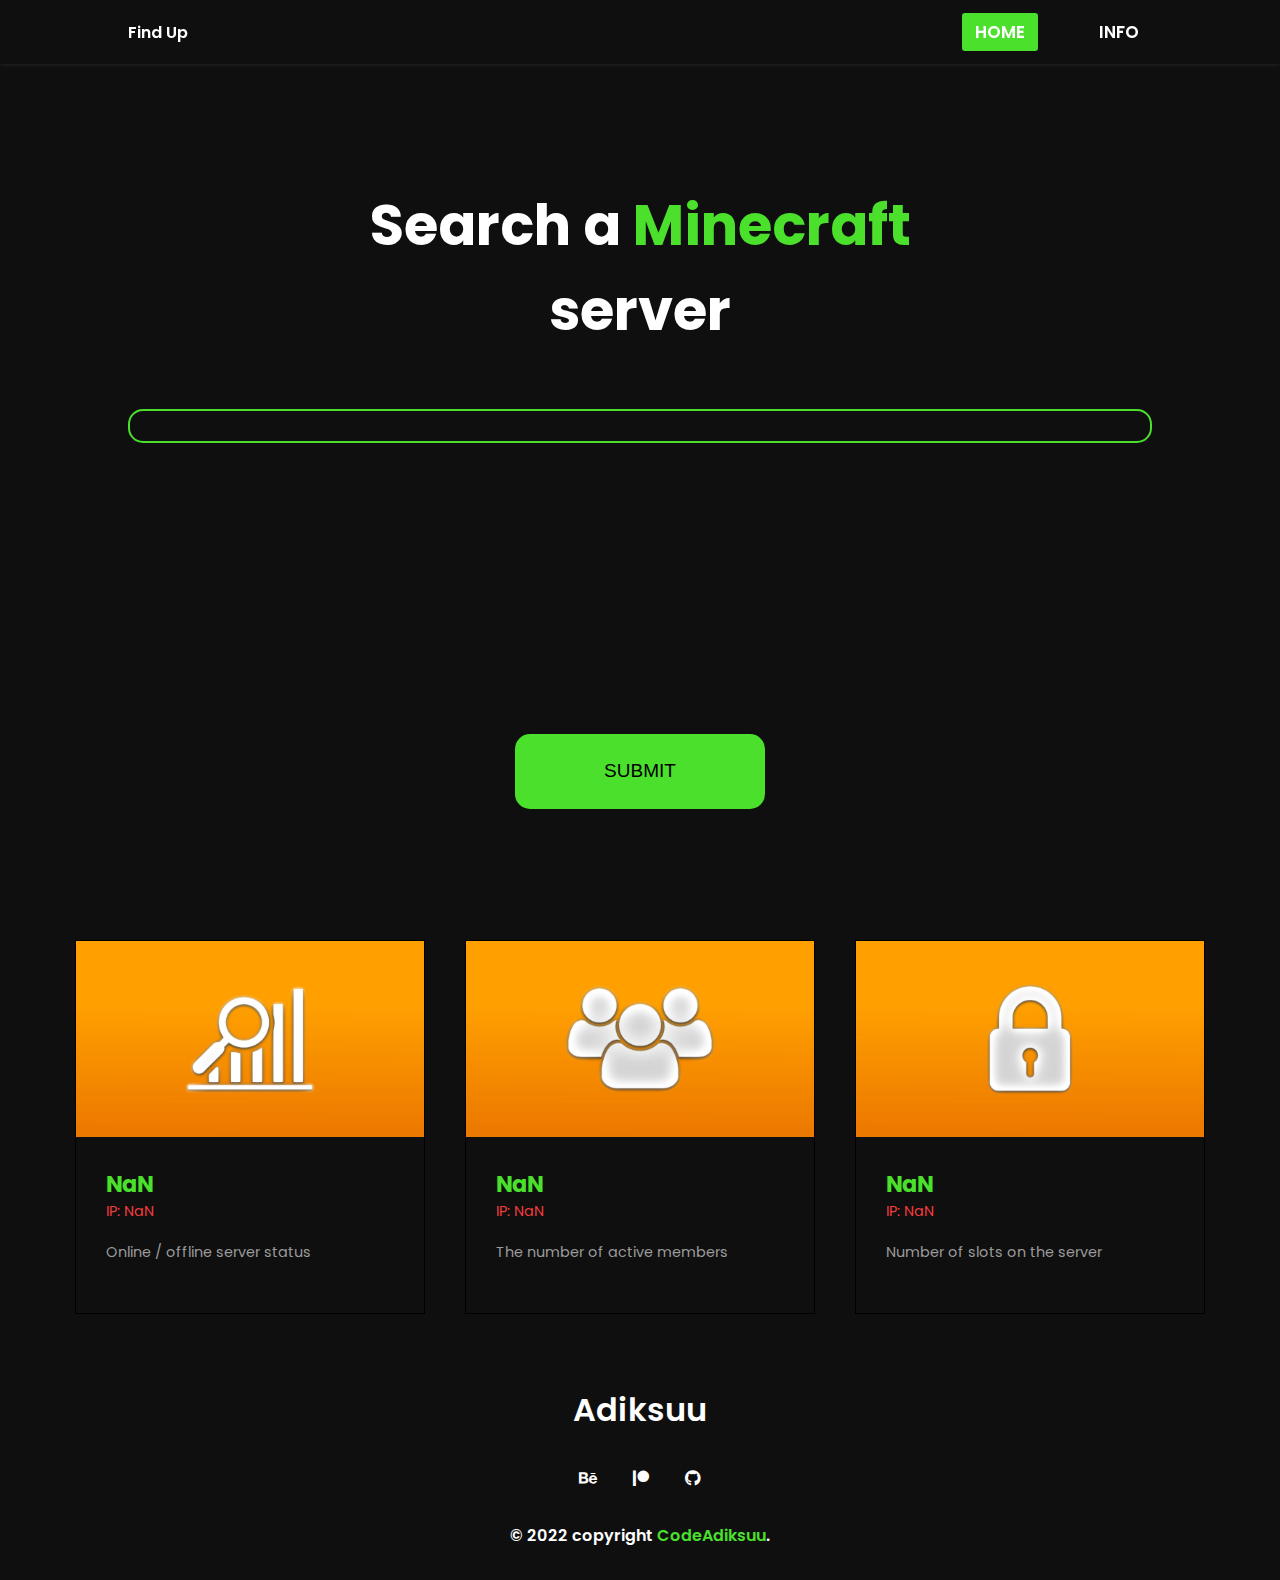
==== index.html @ 461b704a "Files For Website" ====
<!DOCTYPE html>
<html lang="en">
<head>

    <meta charset="UTF-8">
    <meta http-equiv="X-UA-Compatible" content="IE=edge">
    <meta name="viewport" content="width=device-width, initial-scale=1.0">

    <title>Find Up</title>

    <link rel="stylesheet" href="style.css" />
	<link rel="stylesheet" href="https://pro.fontawesome.com/releases/v5.10.0/css/all.css"/>

	<link rel="shortcut icon" href="Images/adiksuu2.png" type="image/x-icon">

</head>
<body>
    
<div class="scrollToTop-btn">
			<i class="fas fa-angle-up"></i>
		</div>

<header class="l-header">
			<nav class="nav bd-grid">
				<div>
					<a href="#" class="nav__logo">Find Up</a>
				</div>

				<div class="nav__menu" id="nav-menu">
					<ul class="nav__list">
						<li class="nav__item">
							<a href="#home" class="nav__link active">Home</a>
						</li>
						<li class="nav__item">
							<a href="#info" class="nav__link">Info</a>
						</li>
						<!-- <li class="nav__item">
							<a href="#skills" class="nav__link">Skills</a>
						</li>
						<li class="nav__item">
							<a href="#projects" class="nav__link">Projects</a>
						</li> -->
					</ul>
				</div>

				<div class="nav__toggle" id="nav-toggle">
					<i class="fas fa-bars"></i>
				</div>
			</nav>
		</header>

        <main class="l-main">

    <section class="home bd-grid" id="home">
        <div class="home__data">
            <h1 class="home__title">Search a <span class="home__title-color">Minecraft</span><br>server
            </h1>
        </div>
		
		
		<input type="text" class="searchme" id="TextInp">
		<button type="button" id="myButton">Submit</button>

        
    </section>

	<section class="blog" id="info">
    <div class="title">
    </div>
    <div class="content">


        <!--container---------------->
        <div class="blog-container server-status">


            <!--box-3------------->
            <div class="blog-box">
            
                <!--img---->
                <div class="blog-img">
                    <img alt="blog" src="Images/search.png">
                </div>
                <!--text--->
                <div class="blog-text">
					<a class="blog-title server-st">NaN</a>
					<span class="server-ip">IP: NaN</span>
                    <p>Online / offline server status</p>
                </div>
            
            </div>
            <!--box-1------------->
            <div class="blog-box">

                <!--img---->
                <div class="blog-img">
                    <img alt="blog" src="Images/group.png">
                </div>
                <!--text--->
                <div class="blog-text">
					<a class="blog-title server-online">NaN</a>
					<span class="server-ip2">IP: NaN</span>
                    <p>The number of active members</p>
                </div>

            </div>

            <!--box-1------------->
            <div class="blog-box">

                <!--img---->
                <div class="blog-img">
                    <img alt="blog" src="Images/lock-padlock-symbol-for-security-interface.png">
                </div>
                <!--text--->
                <div class="blog-text">
					<a class="blog-title server-max">NaN</a>
					<span class="server-ip3">IP: NaN</span>
                    <p>Number of slots on the server</p>
                </div>

            </div>


        </div>
    </div>
</section>

    <!-- <section class="about section" id="about">
        <h2 class="section-title">About Game</h2>
    
        <div class="about__container bd-grid">
            <div class="about__img">
                <img src="Images/adiksuu.png" alt="CodeAdiksuu">
            </div>
    
            <div>
                <h2 class="about__subtitle">My Official Game!</h2>
                <p class="about__text">Farmer Game Simulator is my game of picking carrots and then selling them, the game has many innovative features so you
                don't get bored! <br> <br> If you have any interesting suggestions for the game, please contact me!
                </p>
            </div>
        </div>
    </section> -->

    <footer class="footer">
			<p class="footer__title">Adiksuu</p>

			<div class="footer__social">
				<a href="https://be.net/Adiksuu" class="footer__icon"
					><i class="fab fa-behance"></i
				></a>
				<a href="https://patreon.com/adiksuu" class="footer__icon"
					><i class="fab fa-patreon"></i
				></a>
				<a href="https://github.com/Adiksuu" class="footer__icon"
					><i class="fab fa-github"></i
				></a>
			</div>

			<p>&#169; 2022 copyright <span>CodeAdiksuu</span>.</p>
		</footer>


        <script src="script.js"></script>
		<script src="https://mcapi.us/scripts/minecraft.js"></script>
		<script>
			document.getElementById("myButton").onclick = function(){
				var IP = document.getElementById("TextInp").value;
				MinecraftAPI.getServerStatus(IP, {
	   port: 25565
	 }, function (err, status) {
	   if (err) {
		 document.querySelector('.server-st').innerHTML = 'Server Not Found';
		 document.querySelector('.server-online').innerHTML = 'Server Not Found';
		 document.querySelector('.server-max').innerHTML = 'Server Not Found';
	   }
	   
	   document.querySelector('.server-ip').innerHTML = `IP: ${IP}`;
	   document.querySelector('.server-ip2').innerHTML = `IP: ${IP}`;
	   document.querySelector('.server-ip3').innerHTML = `IP: ${IP}`;
	   document.querySelector('.server-online').innerHTML = status.players.now;
	   document.querySelector('.server-max').innerHTML = status.players.max;
	   document.querySelector('.server-st').innerHTML = status.online ? 'Online' : 'Offline';
	 });
			}
		</script>

</body>
</html>
---- style.css ----
@import url("https://fonts.googleapis.com/css2?family=Poppins:wght@400;500;600;700;800&display=swap");

/* ZMIENNE */

:root {
	--header-height: 3rem;
	--font-semi: 600;
}

:root {
	--first-color: #4ae02c;
	--black-color: #fff;
	--white-color: #0f0f0f;
}

:root {
	--body-font: "Poppins", sans-serif;
	--big-font-size: 2rem;
	--h2-font-size: 1.25rem;
	--normal-font-size: 0.938rem;
}

@media screen and (min-width: 768px) {
	:root {
		--big-font-size: 3.5rem;
		--h2-font-size: 2rem;
		--normal-font-size: 1rem;
	}
}

:root {
	--mb-1: 0.5rem;
	--mb-2: 1rem;
	--mb-3: 1.5rem;
	--mb-4: 2rem;
	--mb-5: 2.5rem;
	--mb-6: 3rem;
}

:root {
	--z-back: -10;
	--z-normal: 1;
	--z-tooltip: 10;
	--z-fixed: 100;
}

/* RESET HTML */

*,
::before,
::after {
	box-sizing: border-box;
	transition: 0.1s linear;
}

html {
	scroll-behavior: smooth;
}

body {
	margin: var(--header-height) 0 0 0;
	font-family: var(--body-font);
	font-size: var(--normal-font-size);
	color: var(--white-color);
	background: var(--white-color);
}

h1,
h2,
p {
	margin: 0;
	color: var(--black-color);
}
ul {
	margin: 0;
	padding: 0;
	list-style: none;
}

a {
	text-decoration: none;
}

img {
	max-width: 100%;
	height: auto;
	display: block;
}

/* KLASY CSS */

.section-title {
	position: relative;
	font-size: var(--h2-font-size);
	color: var(--first-color);
	margin-top: var(--mb-2);
	margin-bottom: var(--mb-4);
	text-align: center;
}

.section-title::after {
	position: absolute;
	content: "";
	width: 64px;
	height: 0.18px;
	left: 0;
	right: 0;
	margin: auto;
	top: 2rem;
	background-color: var(--first-color);
}

.section {
	padding-top: 3rem;
	padding-bottom: 2rem;
	color: var(--black-color);
}

/* DARK THEME STYLING */

.dark-theme {
	--white-color: #0f0f0f;
	--black-color: #fff;
}

/* HEADER STYLING */

.bd-grid {
	max-width: 1024px;
	display: grid;
	grid-template-columns: 100%;
	grid-column-gap: 2rem;
	width: calc(100% - 2rem);
	margin-left: var(--mb-2);
	margin-right: var(--mb-2);
}

.l-header {
	width: 100%;
	position: fixed;
	top: 0;
	left: 0;
	z-index: var(--z-fixed);
	background-color: var(--white-color);
	box-shadow: 0 1px 4px rgba(146, 161, 176, 0.15);
}

.dark-mode {
	cursor: pointer;
	font-size: 20px;
}

/* NAV STYLING */

.nav {
	height: var(--header-height);
	display: flex;
	justify-content: space-between;
	align-items: center;
	font-weight: var(--font-semi);
}

@media screen and (max-width: 768px) {
	.nav__menu {
		position: fixed;
		top: var(--header-height);
		right: -100%;
		width: 80%;
		height: 100%;
		padding: 2rem;
		background-color: var(--white-color);
		transition: 0.5s linear;
	}
}

.nav__item {
	margin-bottom: var(--mb-4);
}

.nav__link {
	position: relative;
	color: var(--black-color);
}

.nav__link:hover {
	position: relative;
}

.nav__link:hover::after {
	position: absolute;
	width: 100%;
	height: 0.18rem;
	left: 0;
	top: 2rem;
	background-color: var(--first-color);
}

.nav__logo {
	color: var(--black-color);
}

.nav__toggle {
	color: var(--black-color);
	font-size: 1.5rem;
	cursor: pointer;
}

.dark-mode {
	cursor: pointer;
	font-size: 20px;
}

/* MENU STYLING */

.active::after {
	position: absolute;
	width: 100%;
	height: 0.18rem;
	left: 0;
	top: 2rem;
	background-color: var(--first-color);
}

nav ul li a {
	color: white;
	font-size: 17px;
	padding: 7px 13px;
	border-radius: 3px;
	text-transform: uppercase;
}

nav ul li a.active,
nav ul li a:hover {
	background: var(--first-color);
	transition: 0.5s;
}
/* SHOW MENU */

.show {
	right: 0;
}

/* MAIN SECTION STYLING */

.home {
	height: calc(100vh - 3rem);
	row-gap: 1rem;
}

.home__data {
	align-self: center;
}

.home__title {
	font-size: var(--big-font-size);
	margin-bottom: var(--mb-5);
    text-align: center;
}

.home__title-color {
	color: var(--first-color);
}

.home__social {
	display: flex;
	flex-direction: column;
}

.home__social-icon {
	width: max-content;
	margin-bottom: var(--mb-2);
	font-size: 1.5rem;
	color: var(--black-color);
	transition: 0.3s linear;
}

.home__social-icon:hover {
	color: var(--first-color);
}

.home__img {
	position: absolute;
	right: 0;
	bottom: 0;
	width: 205px;
}

/* BUTTON STYLING */

.button {
    display: inline-block;
    background-color: var(--first-color);
    color: var(--white-color);
    padding: .75rem 2.5rem;
    font-weight: var(--font-semi);
    border-radius: .5rem;
    border: 2px solid var(--first-color);
    transition: .3s linear;
}

.button:hover {
    box-shadow: 0 10px 36px rgba(0,0,0,.15);
    background-color: var(--white-color);
    color: var(--first-color);
    border: 2px solid var(--first-color);
}

/* ABOUT SECTION STYLING */

.about__container {
	row-gap: 2rem;
	text-align: center;
}

.about__subtitle {
	margin-bottom: var(--mb-2);
}

.about__img {
	justify-self: center;
}

.about__img img {
	width: 250px;
	border-radius: 1.2rem;
}

/* SKILLS SECTION STYLING */

.skills__container {
	row-gap: 2rem;
	text-align: center;
}

.skills__subtitle {
	margin-bottom: var(--mb-2);
}

.skills__text {
	margin-bottom: var(--mb-4);
}

.skills__data {
	display: flex;
	justify-content: space-between;
	align-items: center;
	position: relative;
	font-weight: var(--font-semi);
	padding: 0.6rem 1rem;
	border-radius: 0.5rem;
	box-shadow: 0 4px 25px rgba(14, 36, 49, 0.15);
}

.skills__icon {
	font-size: 2rem;
	margin-right: var(--mb-2);
	color: #e5ff00;
}

.skills__icon.html {
	color: #dd7c14;
}

.skills__icon.js {
	color: #dd7c14;
}
.skills__icon.css {
	color: #148ddd;
}

.skills__names {
	display: flex;
	align-items: center;
}

.skills__bar {
	position: absolute;
	left: 0;
	bottom: 0;
	background-color: var(--first-color);
	height: 0.25rem;
	border-radius: 0.5rem;
	z-index: var(--z-back);
}

.skills__html {
	width: 80%;
}

.skills__css {
	width: 70%;
}

.skills__py {
	width: 65%;
}

.skills__js {
	width: 50%;
}

.skills__img {
	border-radius: 0.5rem;
}

/* PROJECTS SECTION STYLING */

.portfolio {
	background-color: var(--white-color);
}
.portfolio__container {
	justify-items: center;
	row-gap: 2rem;
}
.portfolio__img {
	position: relative;
	overflow: hidden;
	cursor: pointer;
}
.portfolio__img img {
	border: 2px solid #d6d6d6;
	border-radius: 10px;
}
.portfolio__link {
	position: absolute;
	bottom: -105%;
	width: 100%;
	height: 20%;
	display: flex;
	justify-content: center;
	align-items: center;
	background-color: rgba(255, 255, 255, 0.3);
	border-radius: 0 0 0.5rem 0.5rem;
	cursor: pointer;
	backdrop-filter: blur(5px);
	transition: 0.5s linear;
}
.portfolio__img:hover .portfolio__link {
	bottom: 0;
}
.portfolio__link-name {
	color: var(--black-color);
	font-size: 22px;
	font-weight: 600;
	font-family: "Poppins";
	text-transform: uppercase;
}

/* FOOTER STYLING */

.footer {
	background-color: var(--white-color);
	color: var(--black-color);
	text-align: center;
	font-weight: var(--font-semi);
	padding: 2rem 0;
}

.footer__title {
	font-size: 2rem;
	margin-bottom: var(--mb-4);
}

.footer__social {
	margin-bottom: var(--mb-4);
}

.footer__icon i {
	font-weight: 300;
	font-size: 1.5rem;
	color: var(--first-color);
	margin: 0 var(--mb-2);
}

.footer p {
	color: var(--black-color);
}
.footer p span {
	color: var(--first-color);
}

/* STYLING MEDIA VIEW SITE */

@media screen and (min-width: 768px) {
	body {
		margin: 0;
	}
	.section {
		padding-top: 4rem;
		padding-bottom: 3rem;
	}
	.section-title {
		margin-bottom: var(--mb-6);
	}
	.section-title::after {
		width: 80px;
		top: 3rem;
	}

	.nav {
		height: calc(var(--header-height) + 1rem);
	}
	.nav__list {
		display: flex;
		padding-top: 0;
	}
	.nav__item {
		margin-left: var(--mb-6);
		margin-bottom: 0;
	}
	.nav__toggle {
		display: none;
	}
	.nav__link {
		color: var(--black-color);
	}

	.home {
		height: 100vh;
	}
	.home__data {
		align-self: flex-end;
	}
	.home__social {
		padding-top: 0;
		padding-bottom: 2.5rem;
		flex-direction: row;
		align-self: flex-end;
	}
	.home__social-icon {
		margin-bottom: 0;
		margin-right: var(--mb-4);
	}
	.home__img {
		width: 257px;
		bottom: 15%;
	}

	.about__container,
	.skills__container {
		grid-template-columns: repeat(2, 1fr);
		align-items: center;
		text-align: initial;
	}
	.about__img img {
		width: 300px;
	}

	.work__container {
		grid-template-columns: repeat(1, 1fr);
		grid-template-rows: repeat(2, 1fr);
		column-gap: 2rem;
	}
}

@media screen and (min-width: 1024px) {
	.bd-grid {
		margin-left: auto;
		margin-right: auto;
	}
	.home__img {
		right: 10%;
	}
}

/* CUSTOM SCROLLBAR STYLING */

::-webkit-scrollbar {
	width: 10px;
}

::-webkit-scrollbar-track {
	border-radius: 5px;
	box-shadow: inset 0 0 10px rgba(0, 0, 0, 0.25);
}

::-webkit-scrollbar-thumb {
	border-radius: 5px;
	background-color: var(--first-color);
}

/* COOKIE BOX STYLING */

.wrapper {
	position: fixed;
	bottom: 30px;
	left: 100px;
	background: var(--white-color);
	max-width: 365px;
	border-radius: 15px;
	text-align: center;
	padding: 25px 25px 30px 25px;
	z-index: 10000;
	box-shadow: 0px 0px 3px 0px rgba(78, 78, 78, 0.507);
}

.wrapper.hide {
	opacity: 0;
	visibility: hidden;
	transition: all 0.3s linear;
}

.wrapper img {
	max-width: 90px;
	display: unset;
	border-radius: 50%;
}

.wrapper .content {
	margin-top: 10px;
}

.content header {
	font-size: 25px;
	font-weight: 600;
}

.content p {
	color: var(--black-color);
	margin-bottom: 15px;
}

.content header {
	color: var(--black-color);
	margin: 5px 0 20px 0;
}

.content .buttons {
	display: flex;
	align-items: center;
	justify-content: center;
}

.buttons .item {
	margin: 0 10px;
}

.buttons button {
	padding: 10px 20px;
	background: var(--first-color);
	border: none;
	outline: none;
	font-size: 16px;
	font-weight: 500;
	color: #fff;
	border-radius: 5px;
	cursor: pointer;
	border: 2px solid var(--first-color);
}

.buttons button:hover {
	background: var(--white-color);
	color: var(--first-color);
	transition: 0.3s linear;
}

.buttons a {
	color: var(--first-color);
}


/* SCROLL TOP STYLING */

.scrollToTop-btn {
	z-index: 999;
	position: fixed;
	background: var(--first-color);
	color: var(--white-color);
	width: 45px;
	height: 45px;
	right: 20px;
	bottom: 0;
	font-size: 25px;
	text-align: center;
	line-height: 45px;
	border-radius: 3px;
	cursor: pointer;
	pointer-events: none;
	opacity: 0;
	transition: all 0.5s ease;
}

.scrollToTop-btn.active {
	bottom: 20px;
	opacity: 1;
	pointer-events: auto;
}

.scrollToTop-btn:hover {
	background: #4bfa3b;
}

/* REVEAL EFFECT STYLING */

.reveal {
	position: relative;
	transform: translateY(50px);
	opacity: 0;
	transition: all 1.5s ease;
}

.reveal.active {
	transform: translateY(0);
	opacity: 1;
}

.bx {
    color: #000;
    position: relative;
    align-items: center;
    justify-content: center;
    display: flex;
    letter-spacing: 5px;
    margin-left: 15px;
    font-size: 20px;
    cursor: pointer;
    top: 2px;
    font-weight: 600;
}



.footer__icon i {
    font-weight: 300;
    font-size: 1rem;
    color: var(--black-color);
}

.searchme {
	border-radius: 15px;
	height: 30px;
	width: auto;
	border: 2px solid var(--first-color);
	background-color: var(--white-color);
	outline: none;
	font-size: 16px;
	color: var(--first-color);
	padding: 15px;
	text-align: center;
}


#blog{
  display: flex;
  flex-direction: column;
  justify-content: center;
  align-items: center;
  padding: 40px;
}
.blog-heading{
  display: flex;
  flex-direction: column;
  justify-content: center;
  align-items: center;
  

}
.blog-heading span{
  color: #f33c3c;
}
.blog-heading h3{
  font-size: 2em;
    font-weight: 800;
    color: var(--first-color);
    margin-bottom: 20px
}
.blog-container{
  display: flex;
  justify-content: center;
  align-items: center;
  margin: 20px 0px;
  flex-wrap: wrap;
}

.blog-box{
  width:350px;
  background-color: var(--white-color);
  border: 1px solid #000;
  margin: 20px 20px;

}
.blog-img{
  width:100%;
  height: auto;
}
.blog-img img{
  width:100%;
  height: 100%;
  object-fit: cover;
  object-position: center;
  transition: all .3s linear;
}

.blog-text{
  padding: 30px;
  display: flex;
  flex-direction: column;
}
.blog-text span{
  color: #f33c3c;
  font-size: 0.9rem;
}
.blog-text .blog-title{
  font-size: 1.4rem;
  font-weight: 700;
  color: var(--first-color);
}
.blog-text p{
  color: #9b9b9b;
  font-size: 0.9rem;
  display: -webkit-box;
  -webkit-line-clamp: 3;
  -webkit-box-orient: vertical;
  overflow: hidden;
  text-overflow: ellipsis;
  margin: 20px 0px;
}
.blog-text a{
  color: #0f0f0f;
  font-size: 17px;
  font-weight: 800;
  transition: 0.5s ease;
}


.blog-text a:hover{
  color: #c74242;
}
.blog-text .btn {
  color: #fff;
  background: var(--first-color);
  font-size: 1em;
  font-weight: 600;
  display: inline-block;
  padding: 7px 20px;
  text-decoration: none;
  letter-spacing: 1px;
  border-radius: 4px;
  margin-top: 30px;
  transition: 0.5s ease;
}
.blog-text .btn:hover {
  color: #fff;
  background: #ffa11d;
}
.blog-text .btn span {
  color: #fff;
  display: inline-block;
  font-family: bootstrap-icons !important;
  font-style: normal;
  font-size: 16px;
  font-weight: normal !important;
  font-variant: normal;
  text-transform: none;
  line-height: 1;
  vertical-align: -.125em;
  -webkit-font-smoothing: antialiased;
}

@media(max-width:1250px){

  .blog-box{
      width: 300px;
  }
} 
@media(max-width:1100px){
  .blog-box{
      width:90%;
  }
}

@media(max-width:550px){
 
  .blog-box{
      margin: 20px 10px;
      width: 100%;
  }
  #blog{
      padding:20px;
  }
}

#myButton {
	background-color: var(--first-color);
	border-radius: 15px;
	border: none;
	cursor: pointer;
	width: 250px;
	height: 75px;
	font-size: 19px;
	text-transform: uppercase;
	display: flex;
	margin: auto;
	text-align: center;
	align-items: center;
	justify-content: center;
	transition: .3s linear;
}
#myButton:hover {
	background-color: var(--white-color);
	border: 2px solid var(--first-color);
	color: var(--first-color);
}
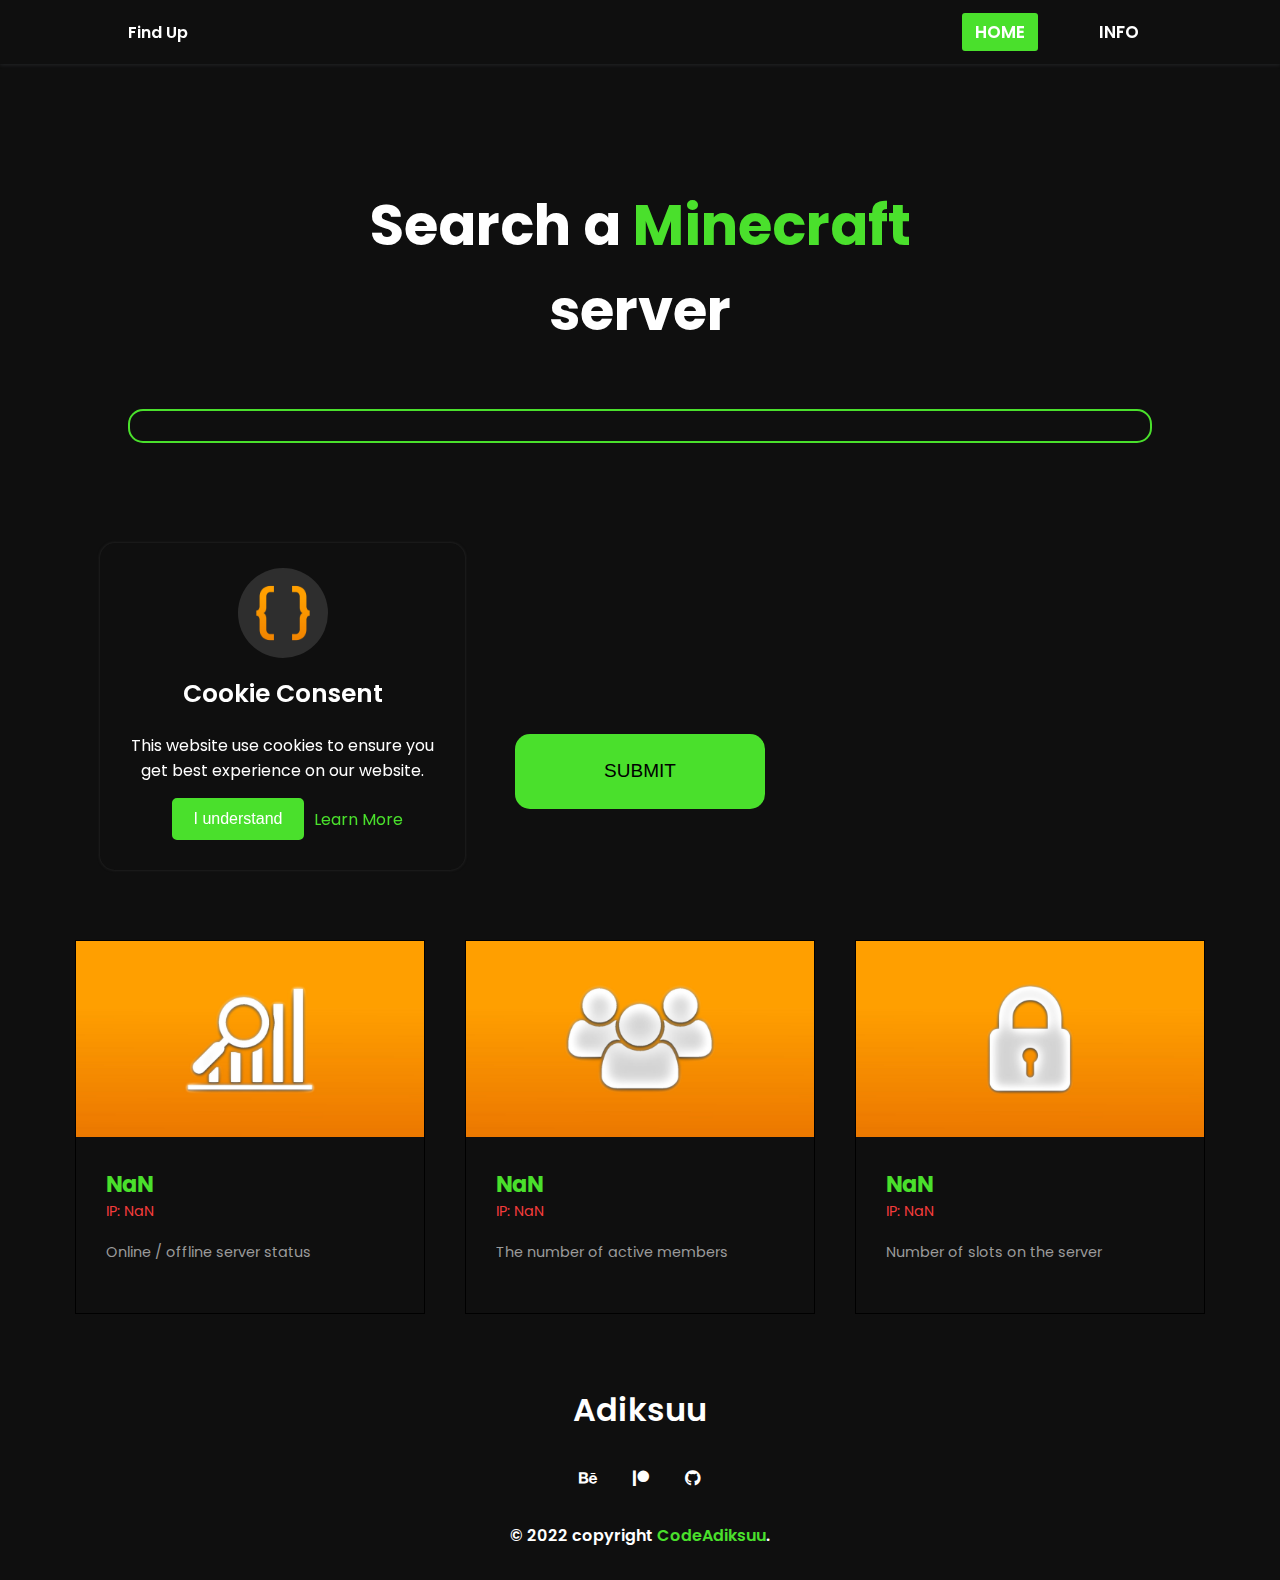
==== commit a6f238c4: "Files For Website" ====
--- a/index.html
+++ b/index.html
@@ -43,11 +43,25 @@
 					</ul>
 				</div>
 
+				
+
 				<div class="nav__toggle" id="nav-toggle">
 					<i class="fas fa-bars"></i>
 				</div>
 			</nav>
 		</header>
+
+		<div class="wrapper">
+    <img class="wrapper__img" src="Images/adiksuu.png" alt="">
+    <div class="content">
+        <header>Cookie Consent</header>
+        <p>This website use cookies to ensure you get best experience on our website.</p>
+        <div class="buttons">
+            <button class="item">I understand</button>
+            <a href="https://cookiepedia.co.uk/giving-consent-to-cookies">Learn More</a>
+        </div>
+    </div>
+</div>
 
         <main class="l-main">
 
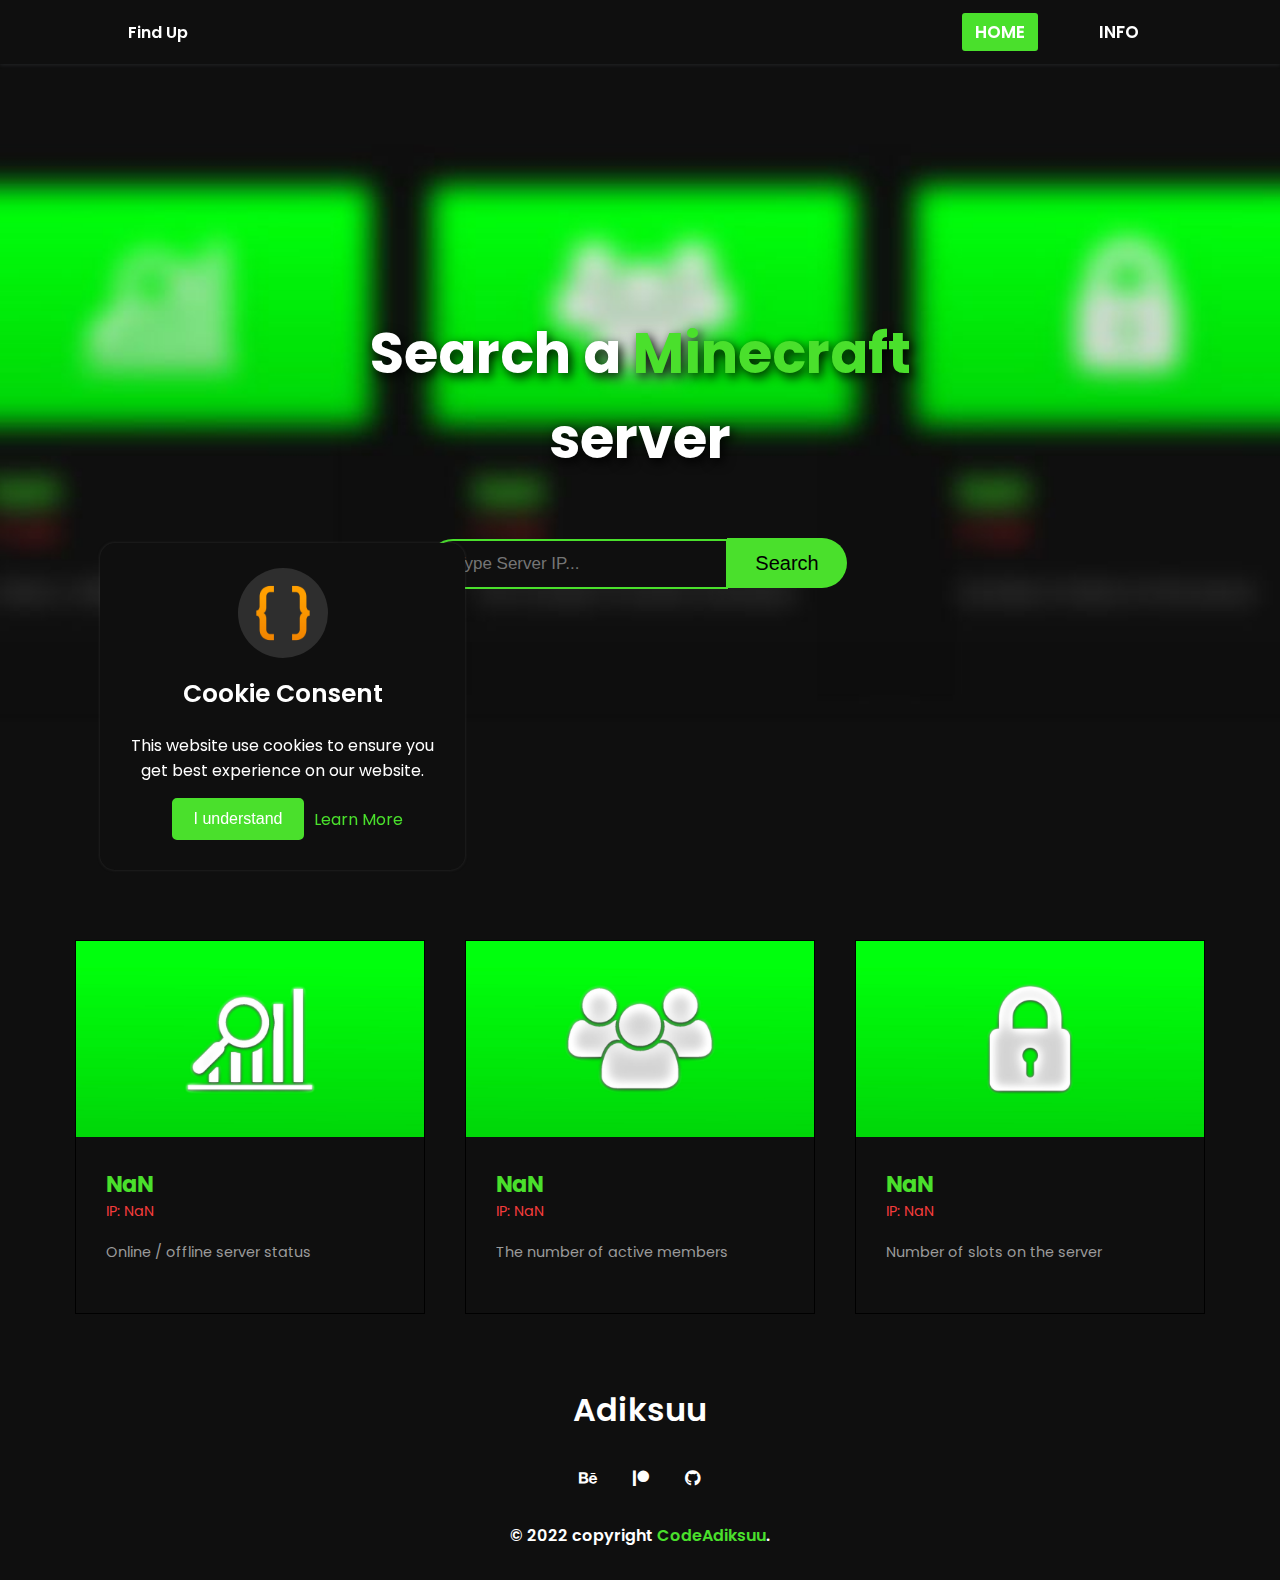
==== commit 58238ea2: "Files For Website" ====
--- a/index.html
+++ b/index.html
@@ -71,12 +71,16 @@
             </h1>
         </div>
 		
-		
-		<input type="text" class="searchme" id="TextInp">
-		<button type="button" id="myButton">Submit</button>
+		<div class="inputs">
+		<input type="text" class="searchme" placeholder="Type Server IP..." id="TextInp">
+        <input type="button" name="" value="Search" id="myButton" class="TextInp">
+		<!-- <button type="button" id="myButton">Submit</button> -->
+        </div>
 
         
     </section>
+
+        </main>
 
 	<section class="blog" id="info">
     <div class="title">
--- a/style.css
+++ b/style.css
@@ -242,6 +242,13 @@
 
 /* MAIN SECTION STYLING */
 
+.l-main{
+	background: url(Images/Screenshot.png) no-repeat;
+	background-position: center;
+	background-size: cover;
+	background-attachment: fixed;
+}
+
 .home {
 	height: calc(100vh - 3rem);
 	row-gap: 1rem;
@@ -255,6 +262,7 @@
 	font-size: var(--big-font-size);
 	margin-bottom: var(--mb-5);
     text-align: center;
+	text-shadow: 3px 4px 12px rgb(0, 0, 0);
 }
 
 .home__title-color {
@@ -551,6 +559,7 @@
 		grid-template-rows: repeat(2, 1fr);
 		column-gap: 2rem;
 	}
+
 }
 
 @media screen and (min-width: 1024px) {
@@ -561,6 +570,7 @@
 	.home__img {
 		right: 10%;
 	}
+
 }
 
 /* CUSTOM SCROLLBAR STYLING */
@@ -726,18 +736,6 @@
     color: var(--black-color);
 }
 
-.searchme {
-	border-radius: 15px;
-	height: 30px;
-	width: auto;
-	border: 2px solid var(--first-color);
-	background-color: var(--white-color);
-	outline: none;
-	font-size: 16px;
-	color: var(--first-color);
-	padding: 15px;
-	text-align: center;
-}
 
 
 #blog{
@@ -862,11 +860,13 @@
   .blog-box{
       width: 300px;
   }
+  
 } 
 @media(max-width:1100px){
   .blog-box{
       width:90%;
   }
+  
 }
 
 @media(max-width:550px){
@@ -878,26 +878,57 @@
   #blog{
       padding:20px;
   }
-}
-
-#myButton {
-	background-color: var(--first-color);
-	border-radius: 15px;
-	border: none;
-	cursor: pointer;
-	width: 250px;
-	height: 75px;
-	font-size: 19px;
-	text-transform: uppercase;
-	display: flex;
-	margin: auto;
+
+}
+
+.inputs {
+	position: relative;
 	text-align: center;
 	align-items: center;
 	justify-content: center;
-	transition: .3s linear;
-}
-#myButton:hover {
-	background-color: var(--white-color);
+}
+
+.searchme {
+	font-size: 17px;
+	background: var(--white-color);
+	width: 180px;
+	height: 50px;
 	border: 2px solid var(--first-color);
 	color: var(--first-color);
+	outline: none;
+	padding: 0 25px;
+	border-radius: 25px 0 0 25px;
+}
+
+#myButton {
+	position: relative;
+	display: inline-block;
+	font-size: 20px;
+	box-sizing: border-box;
+	transition: .5s;
+}
+
+.TextInp {
+	cursor: pointer;
+	position: relative;
+	left: -5px;
+	top: 1px;
+	border-radius: 0 25px 25px 0;
+	width: 120px;
+	height: 50px;
+	border: none;
+	outline: none;
+	background: var(--first-color);
+	transition: .3s linear;
+}
+
+.TextInp:hover {
+	background: var(--white-color);
+	color: var(--first-color);
+}
+
+@media screen and (min-width: 768px) {
+	.searchme {
+		width: 300px;
+	}
 }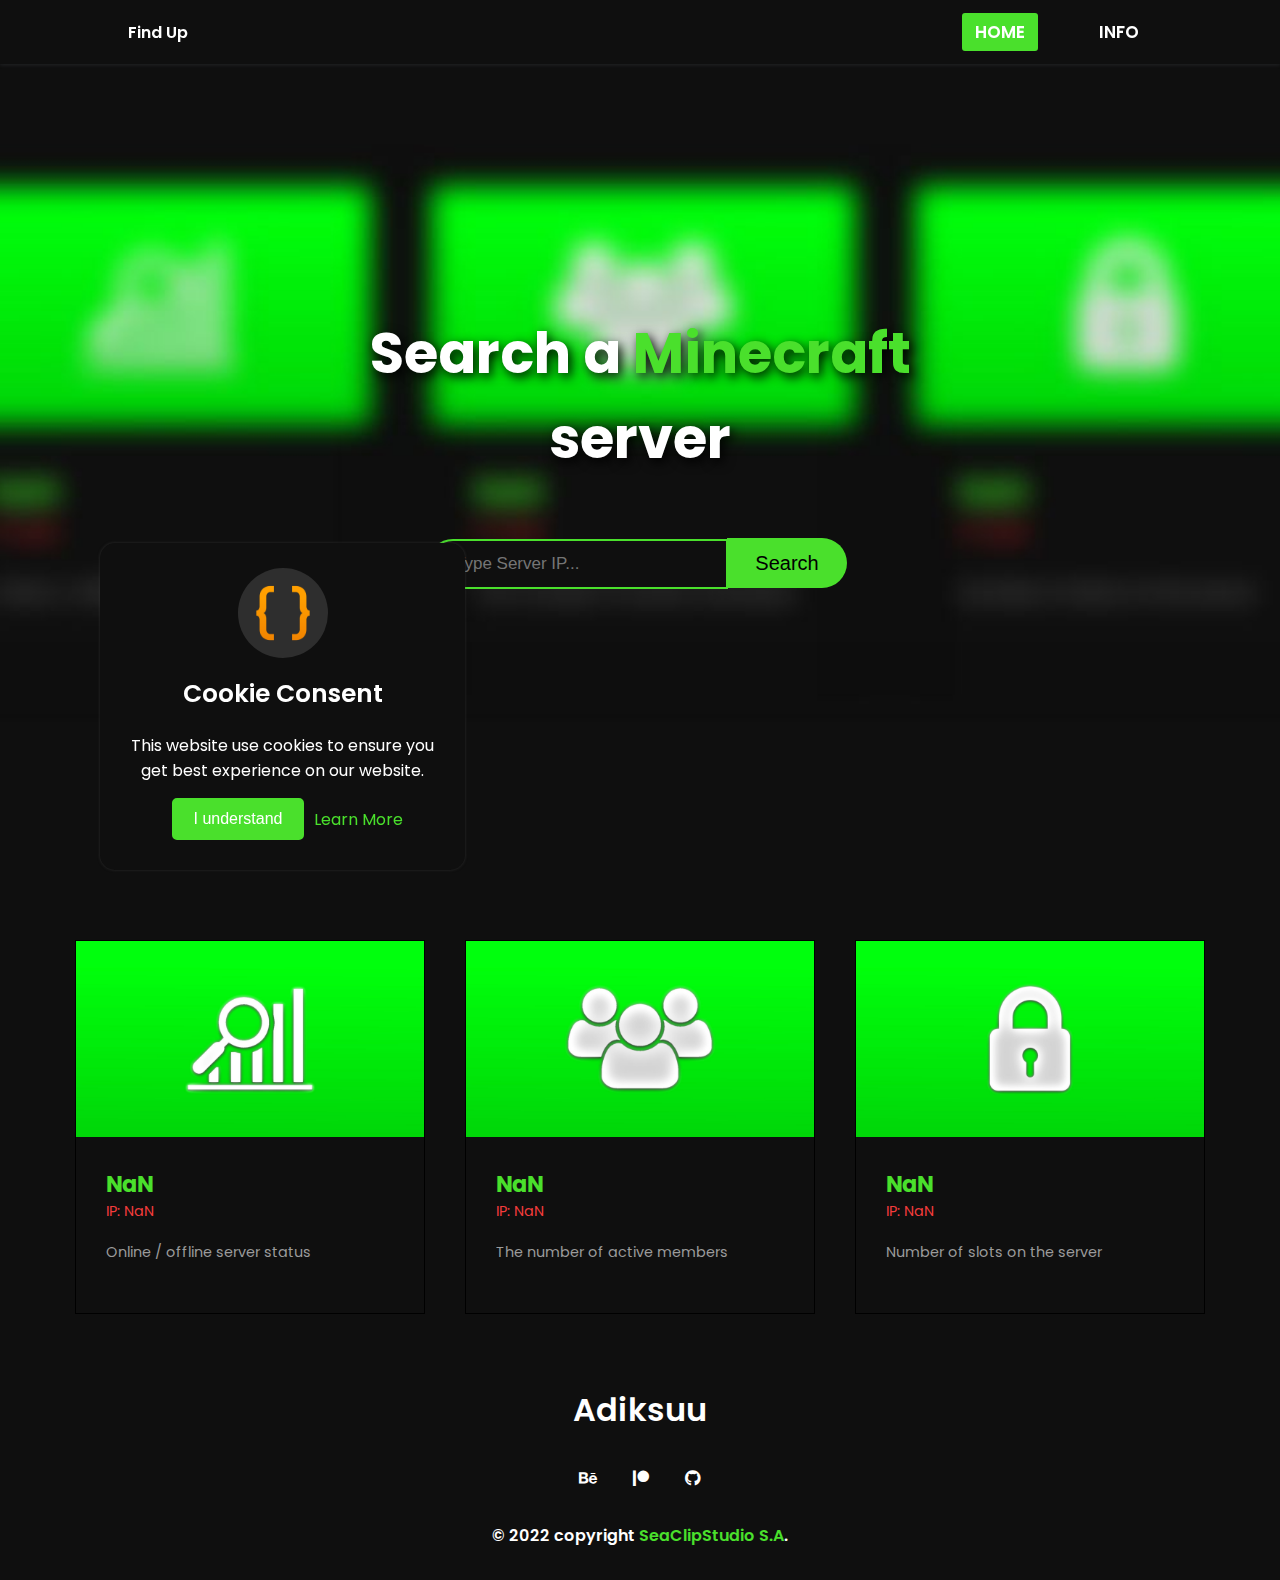
==== commit 729f17cf: "Files For Website" ====
--- a/index.html
+++ b/index.html
@@ -176,7 +176,7 @@
 				></a>
 			</div>
 
-			<p>&#169; 2022 copyright <span>CodeAdiksuu</span>.</p>
+			<p>&#169; 2022 copyright <span>SeaClipStudio S.A</span>.</p>
 		</footer>
 
 
@@ -205,4 +205,4 @@
 		</script>
 
 </body>
-</html>+</html>
